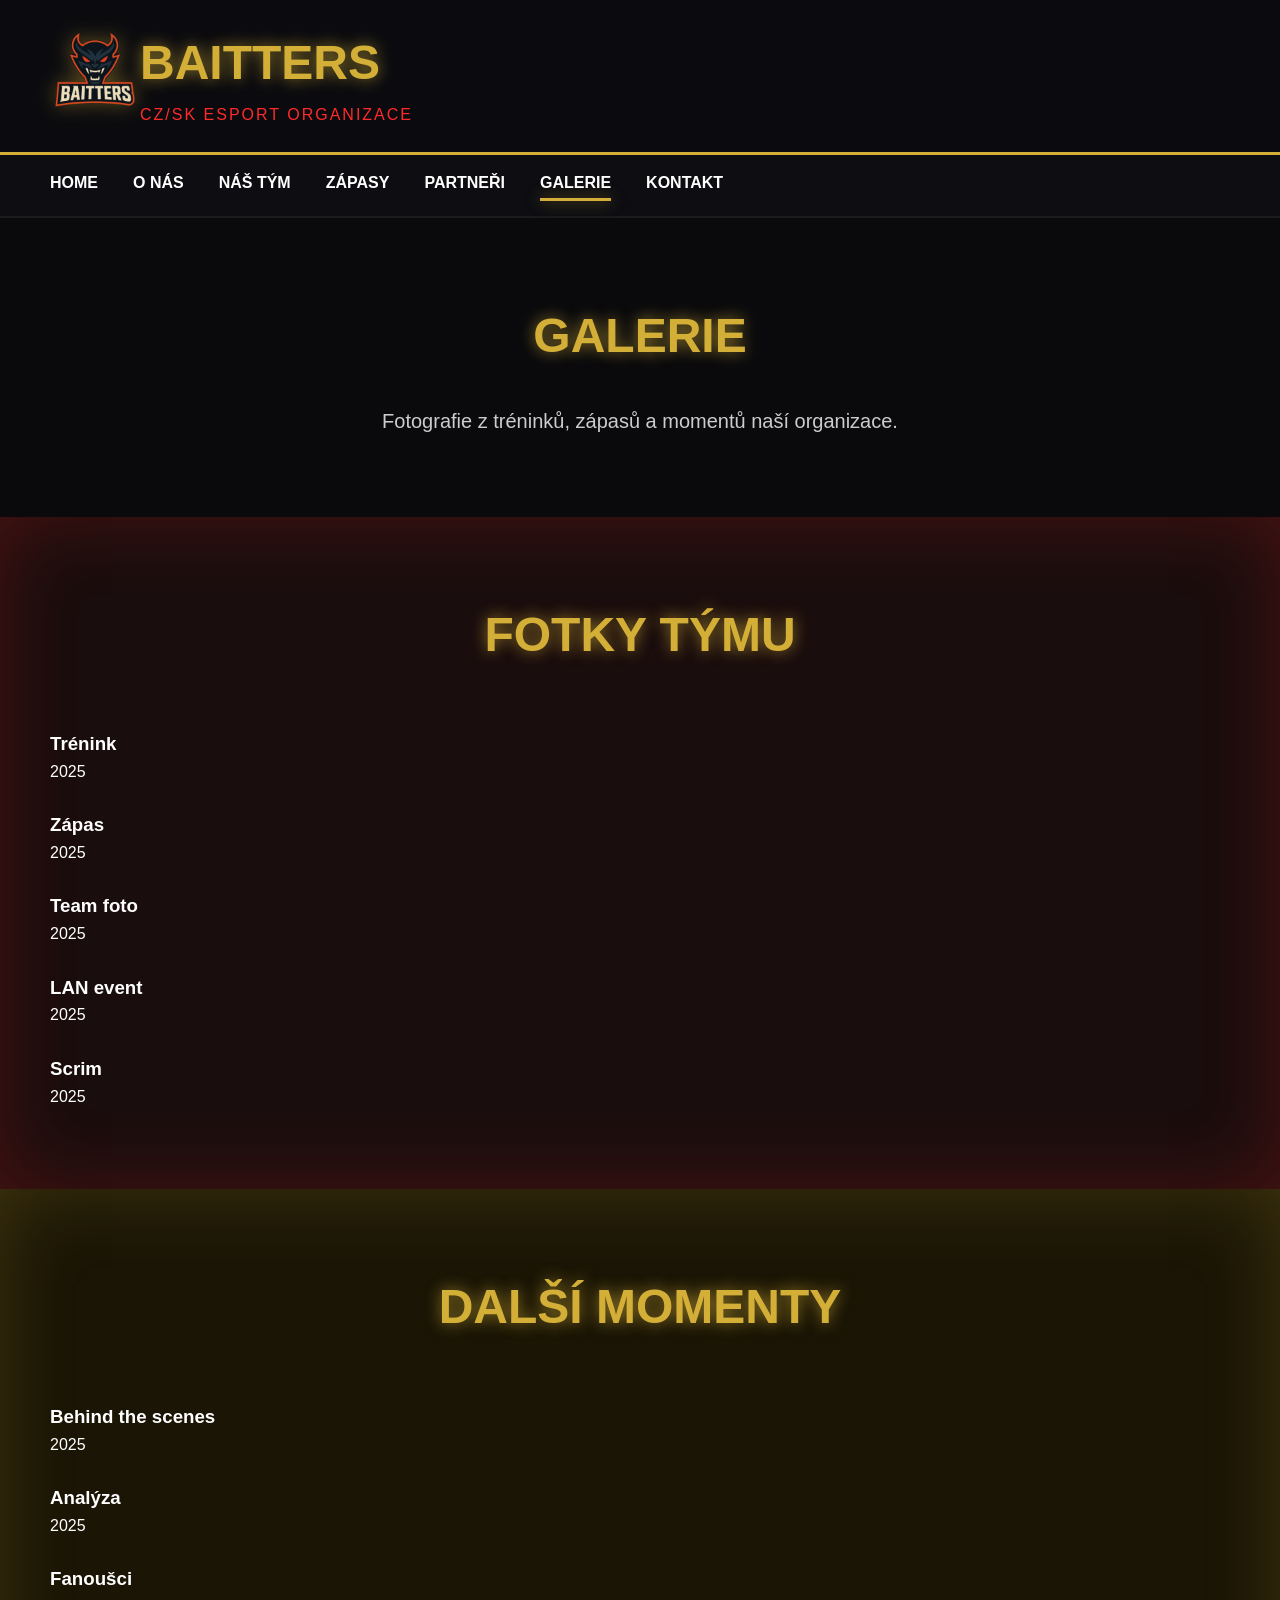
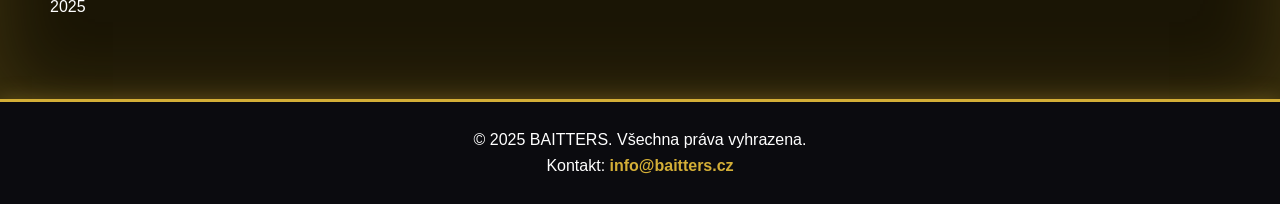
==== galerie.html @ eeb7fd48 "Update galerie.html" ====
<!DOCTYPE html>
<html lang="cs">
<head>
  <meta charset="UTF-8">
  <meta name="viewport" content="width=device-width, initial-scale=1.0">
  <title>GALERIE – BAITTERS ESPORTS</title>
  <link rel="stylesheet" href="style.css">
</head>
<body>

<header class="top-header">
  <div class="logo-box">
    <img src="1.png" alt="BAITTERS Logo">
  </div>
  <div class="title-box">
    <h1>BAITTERS</h1>
    <p>CZ/SK ESPORT ORGANIZACE</p>
  </div>
</header>

<nav class="nav">
  <a href="index.html">HOME</a>
  <a href="onas.html">O NÁS</a>
  <a href="tym.html">NÁŠ TÝM</a>
  <a href="zapasy.html">ZÁPASY</a>
  <a href="partneri.html">PARTNEŘI</a>
  <a href="galerie.html" class="active">GALERIE</a>
  <a href="kontakt.html">KONTAKT</a>
</nav>

<!-- SEKCE 1 – TITULEK -->
<section class="section block-dark text-center">
  <h2 class="section-title">GALERIE</h2>
  <p class="text">
    Fotografie z tréninků, zápasů a momentů naší organizace.
  </p>
</section>

<!-- SEKCE 2 – GALERIE -->
<section class="section block-red">
  <h2 class="section-title">FOTKY TÝMU</h2>

  <div class="team-grid">

    <div class="player-card">
      <img src="galerie1.png" class="player-icon" alt="">
      <div class="player-info">
        <h3>Trénink</h3>
        <p>2025</p>
      </div>
    </div>

    <div class="player-card">
      <img src="galerie2.png" class="player-icon" alt="">
      <div class="player-info">
        <h3>Zápas</h3>
        <p>2025</p>
      </div>
    </div>

    <div class="player-card">
      <img src="galerie3.png" class="player-icon" alt="">
      <div class="player-info">
        <h3>Team foto</h3>
        <p>2025</p>
      </div>
    </div>

    <div class="player-card">
      <img src="galerie4.png" class="player-icon" alt="">
      <div class="player-info">
        <h3>LAN event</h3>
        <p>2025</p>
      </div>
    </div>

    <div class="player-card">
      <img src="galerie5.png" class="player-icon" alt="">
      <div class="player-info">
        <h3>Scrim</h3>
        <p>2025</p>
      </div>
    </div>

  </div>
</section>

<!-- SEKCE 3 – DALŠÍ FOTKY -->
<section class="section block-gold">
  <h2 class="section-title">DALŠÍ MOMENTY</h2>

  <div class="team-grid">

    <div class="player-card">
      <img src="galerie6.png" class="player-icon" alt="">
      <div class="player-info">
        <h3>Behind the scenes</h3>
        <p>2025</p>
      </div>
    </div>

    <div class="player-card">
      <img src="galerie7.png" class="player-icon" alt="">
      <div class="player-info">
        <h3>Analýza</h3>
        <p>2025</p>
      </div>
    </div>

    <div class="player-card">
      <img src="galerie8.png" class="player-icon" alt="">
      <div class="player-info">
        <h3>Fanoušci</h3>
        <p>2025</p>
      </div>
    </div>

  </div>
</section>

<footer class="footer">
  <p>&copy; 2025 BAITTERS. Všechna práva vyhrazena.</p>
  <p>Kontakt: <a href="mailto:info@baitters.cz">info@baitters.cz</a></p>
</footer>

</body>
</html>
---- style.css ----
/* RESET */
* {
  margin: 0;
  padding: 0;
  box-sizing: border-box;
}

body {
  font-family: 'Segoe UI', sans-serif;
  background: #050507;
  color: white;
  line-height: 1.6;
}

/* BARVY */
:root {
  --red: #ff2a2a;
  --gold: #d4af37;
  --dark: #0a0a0d;
  --dark2: #111116;
  --glow-red: 0 0 15px rgba(255, 40, 40, 0.7);
  --glow-gold: 0 0 15px rgba(212,175,55,0.7);
}

/* HLAVIČKA */
.top-header {
  display: flex;
  align-items: center;
  padding: 25px 50px;
  background: #0b0b0f;
  border-bottom: 3px solid var(--gold);
  box-shadow: 0 0 25px rgba(212,175,55,0.3);
}

.logo-box img {
  height: 90px;
  filter: drop-shadow(0 0 10px rgba(212,175,55,0.4));
}

.title-box h1 {
  font-size: 48px;
  color: var(--gold);
  text-shadow: var(--glow-gold);
}

.title-box p {
  color: var(--red);
  font-size: 16px;
  letter-spacing: 2px;
}

/* NAVIGACE */
.nav {
  background: #0d0d12;
  display: flex;
  padding: 15px 50px;
  gap: 35px;
  border-bottom: 2px solid #1a1a1f;
}

.nav a {
  color: white;
  text-decoration: none;
  font-weight: 700;
  font-size: 16px;
  text-transform: uppercase;
  position: relative;
  padding-bottom: 5px;
}

.nav a::after {
  content: "";
  position: absolute;
  bottom: 0;
  left: 0;
  width: 0%;
  height: 3px;
  background: var(--gold);
  transition: 0.3s;
  box-shadow: var(--glow-gold);
}

.nav a:hover::after,
.nav a.active::after {
  width: 100%;
}

/* SEKCE */
.section {
  width: 100%;
  padding: 80px 50px;
}

.section-title {
  font-size: 48px;
  font-weight: 900;
  color: var(--gold);
  text-shadow: var(--glow-gold);
  margin-bottom: 30px;
  text-align: center;
}

/* FULL-WIDTH BLOKY */
.block-dark {
  background: #0a0a0d;
}

.block-darker {
  background: #08080a;
}

.block-red {
  background: #1a0d0d;
  box-shadow: inset 0 0 80px rgba(255, 40, 40, 0.2);
}

.block-gold {
  background: #1a1505;
  box-shadow: inset 0 0 80px rgba(212,175,55,0.2);
}

/* TEXT */
.text-center {
  text-align: center;
}

.text {
  max-width: 900px;
  margin: 0 auto;
  font-size: 20px;
  color: #ccc;
}

/* TLAČÍTKA */
.btn-red {
  background: var(--red);
  padding: 14px 28px;
  color: white;
  text-decoration: none;
  font-weight: 700;
  border-radius: 8px;
  box-shadow: var(--glow-red);
  transition: 0.3s;
}

.btn-red:hover {
  background: #ff4444;
  box-shadow: 0 0 25px rgba(255, 40, 40, 0.9);
}

.btn-outline {
  border: 2px solid var(--gold);
  padding: 14px 28px;
  color: var(--gold);
  text-decoration: none;
  font-weight: 700;
  border-radius: 8px;
  transition: 0.3s;
}

.btn-outline:hover {
  background: var(--gold);
  color: black;
  box-shadow: var(--glow-gold);
}

/* FOOTER */
.footer {
  background: #0b0b0f;
  text-align: center;
  padding: 25px;
  border-top: 3px solid var(--gold);
  box-shadow: 0 0 20px rgba(212,175,55,0.3);
}

.footer a {
  color: var(--gold);
  text-decoration: none;
  font-weight: 600;
}

.footer a:hover {
  text-shadow: var(--glow-gold);
}
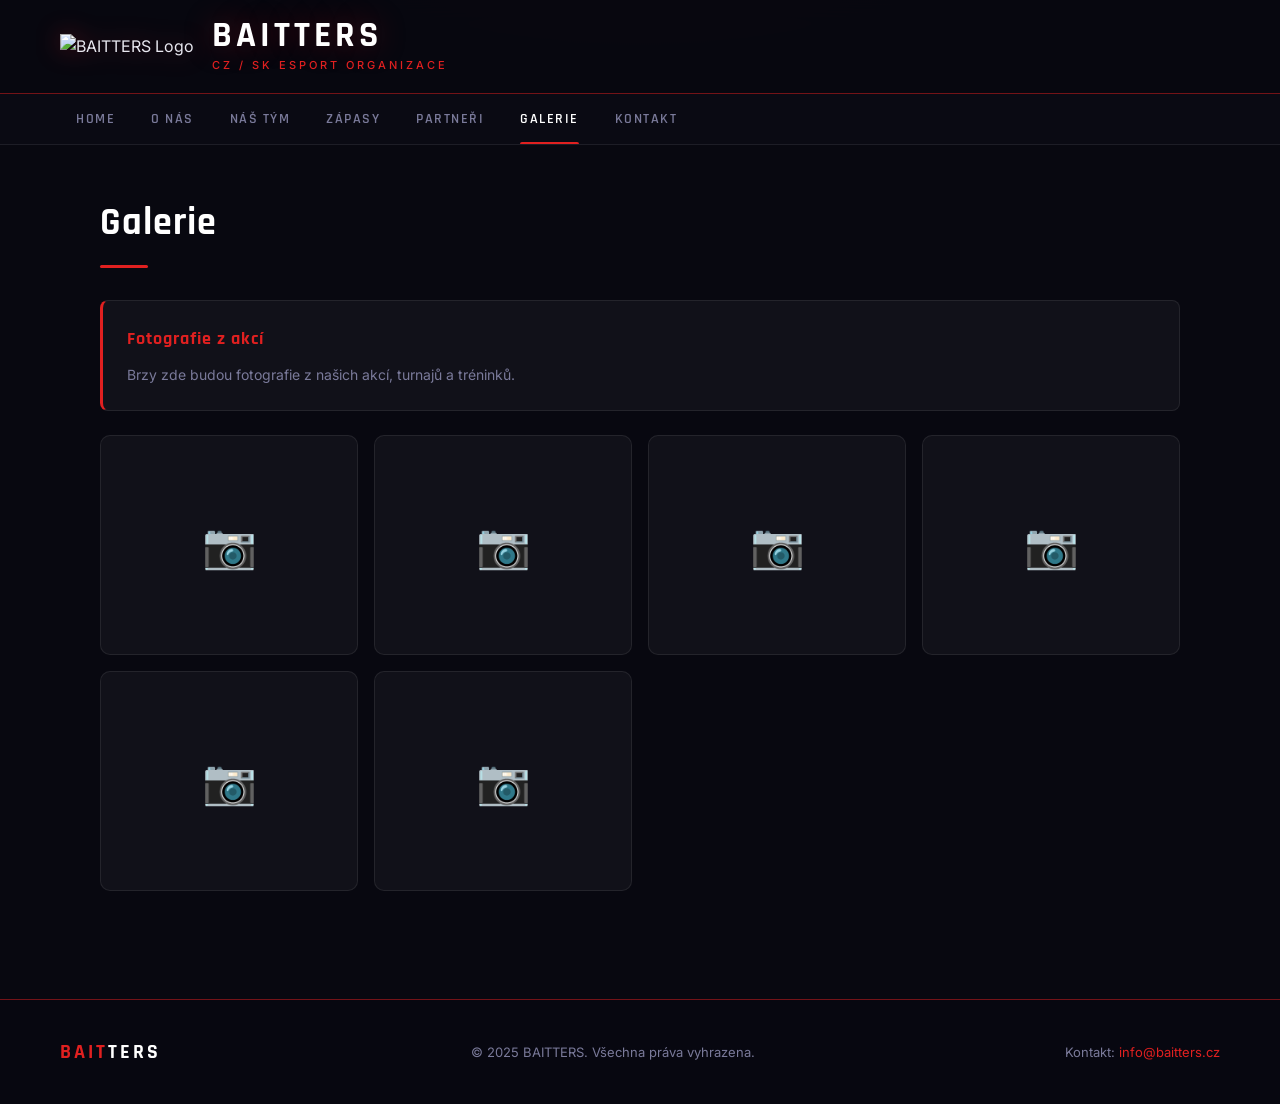
==== commit 5a1b0d8e: "Initial commit - BAITTERS esport web (modern redesign)" ====
--- a/galerie.html
+++ b/galerie.html
@@ -3,122 +3,55 @@
 <head>
   <meta charset="UTF-8">
   <meta name="viewport" content="width=device-width, initial-scale=1.0">
-  <title>GALERIE – BAITTERS ESPORTS</title>
+  <title>BAITTERS ESPORTS — Galerie</title>
   <link rel="stylesheet" href="style.css">
 </head>
 <body>
 
+<!-- HLAVIČKA -->
 <header class="top-header">
   <div class="logo-box">
-    <img src="1.png" alt="BAITTERS Logo">
+    <img src="logo.png" alt="BAITTERS Logo">
   </div>
   <div class="title-box">
     <h1>BAITTERS</h1>
-    <p>CZ/SK ESPORT ORGANIZACE</p>
+    <p>CZ / SK Esport Organizace</p>
   </div>
 </header>
 
+<!-- NAVIGACE -->
 <nav class="nav">
-  <a href="index.html">HOME</a>
-  <a href="onas.html">O NÁS</a>
-  <a href="tym.html">NÁŠ TÝM</a>
-  <a href="zapasy.html">ZÁPASY</a>
-  <a href="partneri.html">PARTNEŘI</a>
-  <a href="galerie.html" class="active">GALERIE</a>
-  <a href="kontakt.html">KONTAKT</a>
+  <a href="index.html">Home</a>
+  <a href="onas.html">O nás</a>
+  <a href="tym.html">Náš tým</a>
+  <a href="zapasy.html">Zápasy</a>
+  <a href="partneri.html">Partneři</a>
+  <a href="galerie.html" class="active">Galerie</a>
+  <a href="kontakt.html">Kontakt</a>
 </nav>
 
-<!-- SEKCE 1 – TITULEK -->
-<section class="section block-dark text-center">
-  <h2 class="section-title">GALERIE</h2>
-  <p class="text">
-    Fotografie z tréninků, zápasů a momentů naší organizace.
-  </p>
-</section>
+<!-- HLAVNÍ OBSAH -->
+<section class="main-content">
+  <h2>Galerie</h2>
 
-<!-- SEKCE 2 – GALERIE -->
-<section class="section block-red">
-  <h2 class="section-title">FOTKY TÝMU</h2>
+  <div class="content-box">
+    <h3>Fotografie z akcí</h3>
+    <p>Brzy zde budou fotografie z našich akcí, turnajů a tréninků.</p>
+  </div>
 
-  <div class="team-grid">
-
-    <div class="player-card">
-      <img src="galerie1.png" class="player-icon" alt="">
-      <div class="player-info">
-        <h3>Trénink</h3>
-        <p>2025</p>
-      </div>
-    </div>
-
-    <div class="player-card">
-      <img src="galerie2.png" class="player-icon" alt="">
-      <div class="player-info">
-        <h3>Zápas</h3>
-        <p>2025</p>
-      </div>
-    </div>
-
-    <div class="player-card">
-      <img src="galerie3.png" class="player-icon" alt="">
-      <div class="player-info">
-        <h3>Team foto</h3>
-        <p>2025</p>
-      </div>
-    </div>
-
-    <div class="player-card">
-      <img src="galerie4.png" class="player-icon" alt="">
-      <div class="player-info">
-        <h3>LAN event</h3>
-        <p>2025</p>
-      </div>
-    </div>
-
-    <div class="player-card">
-      <img src="galerie5.png" class="player-icon" alt="">
-      <div class="player-info">
-        <h3>Scrim</h3>
-        <p>2025</p>
-      </div>
-    </div>
-
+  <div class="gallery-grid">
+    <div class="gallery-item">📷</div>
+    <div class="gallery-item">📷</div>
+    <div class="gallery-item">📷</div>
+    <div class="gallery-item">📷</div>
+    <div class="gallery-item">📷</div>
+    <div class="gallery-item">📷</div>
   </div>
 </section>
 
-<!-- SEKCE 3 – DALŠÍ FOTKY -->
-<section class="section block-gold">
-  <h2 class="section-title">DALŠÍ MOMENTY</h2>
-
-  <div class="team-grid">
-
-    <div class="player-card">
-      <img src="galerie6.png" class="player-icon" alt="">
-      <div class="player-info">
-        <h3>Behind the scenes</h3>
-        <p>2025</p>
-      </div>
-    </div>
-
-    <div class="player-card">
-      <img src="galerie7.png" class="player-icon" alt="">
-      <div class="player-info">
-        <h3>Analýza</h3>
-        <p>2025</p>
-      </div>
-    </div>
-
-    <div class="player-card">
-      <img src="galerie8.png" class="player-icon" alt="">
-      <div class="player-info">
-        <h3>Fanoušci</h3>
-        <p>2025</p>
-      </div>
-    </div>
-
-  </div>
-</section>
-
+<!-- FOOTER -->
 <footer class="footer">
+  <div class="footer-brand"><span>BAIT</span>TERS</div>
   <p>&copy; 2025 BAITTERS. Všechna práva vyhrazena.</p>
   <p>Kontakt: <a href="mailto:info@baitters.cz">info@baitters.cz</a></p>
 </footer>
--- a/style.css
+++ b/style.css
@@ -1,184 +1,919 @@
-/* RESET */
-* {
+/* =============================================
+   BAITTERS ESPORTS — Modern Dark Theme
+   ============================================= */
+
+@import url('https://fonts.googleapis.com/css2?family=Rajdhani:wght@400;500;600;700&family=Inter:wght@300;400;500;600&display=swap');
+
+/* ---- RESET & BASE ---- */
+*, *::before, *::after {
   margin: 0;
   padding: 0;
   box-sizing: border-box;
 }
 
+:root {
+  --red:        #e02020;
+  --red-dark:   #a01010;
+  --red-glow:   rgba(224, 32, 32, 0.35);
+  --bg:         #080810;
+  --bg-card:    rgba(255,255,255,0.04);
+  --bg-card-hv: rgba(255,255,255,0.08);
+  --border:     rgba(255,255,255,0.08);
+  --border-red: rgba(224,32,32,0.5);
+  --text:       #e8e8f0;
+  --text-muted: #7a7a9a;
+  --white:      #ffffff;
+}
+
+html { scroll-behavior: smooth; }
+
 body {
-  font-family: 'Segoe UI', sans-serif;
-  background: #050507;
-  color: white;
+  font-family: 'Inter', 'Segoe UI', sans-serif;
+  background: var(--bg);
+  color: var(--text);
   line-height: 1.6;
-}
-
-/* BARVY */
-:root {
-  --red: #ff2a2a;
-  --gold: #d4af37;
-  --dark: #0a0a0d;
-  --dark2: #111116;
-  --glow-red: 0 0 15px rgba(255, 40, 40, 0.7);
-  --glow-gold: 0 0 15px rgba(212,175,55,0.7);
-}
-
-/* HLAVIČKA */
+  min-height: 100vh;
+  background-image:
+    radial-gradient(ellipse 80% 50% at 50% -20%, rgba(160,16,16,0.18) 0%, transparent 60%);
+}
+
+/* ---- SCROLLBAR ---- */
+::-webkit-scrollbar { width: 6px; }
+::-webkit-scrollbar-track { background: #0d0d18; }
+::-webkit-scrollbar-thumb { background: var(--red-dark); border-radius: 3px; }
+
+/* ---- HEADER ---- */
 .top-header {
   display: flex;
   align-items: center;
-  padding: 25px 50px;
-  background: #0b0b0f;
-  border-bottom: 3px solid var(--gold);
-  box-shadow: 0 0 25px rgba(212,175,55,0.3);
+  padding: 18px 60px;
+  background: rgba(8,8,16,0.85);
+  backdrop-filter: blur(12px);
+  border-bottom: 1px solid var(--border-red);
+  position: sticky;
+  top: 0;
+  z-index: 100;
 }
 
 .logo-box img {
-  height: 90px;
-  filter: drop-shadow(0 0 10px rgba(212,175,55,0.4));
-}
+  height: 56px;
+  filter: drop-shadow(0 0 12px var(--red-glow));
+  transition: filter 0.3s;
+}
+.logo-box img:hover { filter: drop-shadow(0 0 22px rgba(224,32,32,0.7)); }
+
+.title-box { margin-left: 18px; }
 
 .title-box h1 {
-  font-size: 48px;
-  color: var(--gold);
-  text-shadow: var(--glow-gold);
+  font-family: 'Rajdhani', sans-serif;
+  font-size: 36px;
+  font-weight: 700;
+  color: var(--white);
+  letter-spacing: 4px;
+  line-height: 1;
+  text-shadow: 0 0 30px var(--red-glow);
 }
 
 .title-box p {
+  font-size: 11px;
+  font-weight: 500;
+  letter-spacing: 3px;
   color: var(--red);
-  font-size: 16px;
-  letter-spacing: 2px;
-}
-
-/* NAVIGACE */
+  text-transform: uppercase;
+  margin-top: 3px;
+}
+
+/* ---- NAVIGATION ---- */
 .nav {
-  background: #0d0d12;
-  display: flex;
-  padding: 15px 50px;
-  gap: 35px;
-  border-bottom: 2px solid #1a1a1f;
+  display: flex;
+  align-items: center;
+  padding: 0 60px;
+  gap: 4px;
+  background: rgba(12,12,20,0.9);
+  backdrop-filter: blur(8px);
+  border-bottom: 1px solid var(--border);
 }
 
 .nav a {
-  color: white;
+  color: var(--text-muted);
   text-decoration: none;
-  font-weight: 700;
-  font-size: 16px;
-  text-transform: uppercase;
+  font-family: 'Rajdhani', sans-serif;
+  font-size: 14px;
+  font-weight: 600;
+  letter-spacing: 1.5px;
+  text-transform: uppercase;
+  padding: 14px 16px;
   position: relative;
-  padding-bottom: 5px;
+  transition: color 0.25s;
 }
 
 .nav a::after {
-  content: "";
+  content: '';
+  position: absolute;
+  bottom: 0;
+  left: 16px;
+  right: 16px;
+  height: 2px;
+  background: var(--red);
+  transform: scaleX(0);
+  transition: transform 0.25s ease;
+  border-radius: 2px 2px 0 0;
+}
+
+.nav a:hover { color: var(--white); }
+.nav a:hover::after { transform: scaleX(1); }
+
+.nav a.active {
+  color: var(--white);
+}
+.nav a.active::after { transform: scaleX(1); }
+
+/* ---- HERO ---- */
+.hero-section {
+  position: relative;
+  padding: 110px 60px 100px;
+  text-align: center;
+  overflow: hidden;
+}
+
+.hero-section::before {
+  content: '';
+  position: absolute;
+  inset: 0;
+  background:
+    radial-gradient(ellipse 60% 70% at 50% 50%, rgba(160,16,16,0.22) 0%, transparent 70%);
+  pointer-events: none;
+}
+
+.hero-section::after {
+  content: '';
   position: absolute;
   bottom: 0;
   left: 0;
-  width: 0%;
+  right: 0;
+  height: 1px;
+  background: linear-gradient(90deg, transparent, var(--red-dark), transparent);
+}
+
+.hero-label {
+  display: inline-block;
+  font-size: 11px;
+  font-weight: 600;
+  letter-spacing: 3px;
+  text-transform: uppercase;
+  color: var(--red);
+  border: 1px solid var(--border-red);
+  padding: 6px 16px;
+  border-radius: 20px;
+  margin-bottom: 24px;
+  background: rgba(224,32,32,0.07);
+}
+
+.hero-content h2 {
+  font-family: 'Rajdhani', sans-serif;
+  font-size: 72px;
+  font-weight: 700;
+  line-height: 1.05;
+  letter-spacing: 2px;
+  color: var(--white);
+  margin-bottom: 20px;
+  text-shadow: 0 0 60px var(--red-glow);
+}
+
+.hero-content h2 span { color: var(--red); }
+
+.hero-content p {
+  font-size: 17px;
+  color: var(--text-muted);
+  max-width: 520px;
+  margin: 0 auto 36px;
+  font-weight: 300;
+}
+
+.hero-buttons {
+  display: flex;
+  gap: 16px;
+  justify-content: center;
+  flex-wrap: wrap;
+}
+
+/* ---- BUTTONS ---- */
+.btn {
+  padding: 13px 32px;
+  border-radius: 6px;
+  font-family: 'Rajdhani', sans-serif;
+  font-size: 14px;
+  font-weight: 700;
+  letter-spacing: 1.5px;
+  text-transform: uppercase;
+  text-decoration: none;
+  display: inline-flex;
+  align-items: center;
+  gap: 8px;
+  cursor: pointer;
+  border: none;
+  transition: all 0.25s;
+  position: relative;
+  overflow: hidden;
+}
+
+.btn-primary {
+  background: linear-gradient(135deg, var(--red), #c01818);
+  color: #fff;
+  box-shadow: 0 4px 24px rgba(224,32,32,0.35);
+}
+.btn-primary:hover {
+  background: linear-gradient(135deg, #f03030, var(--red));
+  box-shadow: 0 6px 32px rgba(224,32,32,0.55);
+  transform: translateY(-2px);
+}
+
+.btn-secondary {
+  background: transparent;
+  color: var(--text);
+  border: 1px solid var(--border);
+}
+.btn-secondary:hover {
+  border-color: var(--red);
+  color: var(--red);
+  transform: translateY(-2px);
+}
+
+/* ---- MAIN 2-COLUMN LAYOUT ---- */
+.main-content-layout {
+  display: grid;
+  grid-template-columns: 1fr 1fr;
+  gap: 28px;
+  max-width: 1200px;
+  margin: 48px auto;
+  padding: 0 60px;
+}
+
+/* ---- SECTION TITLES ---- */
+.section-title {
+  font-family: 'Rajdhani', sans-serif;
+  font-size: 13px;
+  font-weight: 700;
+  letter-spacing: 3px;
+  text-transform: uppercase;
+  color: var(--red);
+  margin-bottom: 20px;
+  display: flex;
+  align-items: center;
+  gap: 12px;
+}
+.section-title::after {
+  content: '';
+  flex: 1;
+  height: 1px;
+  background: var(--border);
+}
+
+/* ---- CARD ---- */
+.card {
+  background: var(--bg-card);
+  border: 1px solid var(--border);
+  border-radius: 12px;
+  padding: 28px;
+  transition: border-color 0.25s, background 0.25s;
+}
+.card:hover {
+  border-color: var(--border-red);
+  background: var(--bg-card-hv);
+}
+
+/* ---- MATCHES TABLE ---- */
+.matches-table {
+  width: 100%;
+  border-collapse: collapse;
+  font-size: 14px;
+}
+
+.matches-table thead th {
+  font-family: 'Rajdhani', sans-serif;
+  font-size: 11px;
+  font-weight: 700;
+  letter-spacing: 2px;
+  text-transform: uppercase;
+  color: var(--text-muted);
+  padding: 0 0 12px;
+  text-align: left;
+  border-bottom: 1px solid var(--border);
+}
+
+.matches-table tbody tr {
+  border-bottom: 1px solid var(--border);
+  transition: background 0.2s;
+}
+.matches-table tbody tr:last-child { border-bottom: none; }
+.matches-table tbody tr:hover { background: rgba(255,255,255,0.03); }
+
+.matches-table tbody td {
+  padding: 12px 0;
+  color: var(--text);
+}
+
+.matches-table tbody td:first-child { color: var(--text-muted); font-size: 12px; }
+
+.score-win {
+  font-family: 'Rajdhani', sans-serif;
+  font-weight: 700;
+  font-size: 15px;
+  color: #3cd66e;
+  background: rgba(60,214,110,0.1);
+  padding: 3px 10px;
+  border-radius: 4px;
+}
+
+.score-loss {
+  font-family: 'Rajdhani', sans-serif;
+  font-weight: 700;
+  font-size: 15px;
+  color: #e05555;
+  background: rgba(224,85,85,0.1);
+  padding: 3px 10px;
+  border-radius: 4px;
+}
+
+/* ---- NEWS ---- */
+.news-item {
+  padding: 18px 0;
+  border-bottom: 1px solid var(--border);
+}
+.news-item:last-child { border-bottom: none; padding-bottom: 0; }
+.news-item:first-child { padding-top: 0; }
+
+.news-date {
+  font-size: 11px;
+  font-weight: 500;
+  letter-spacing: 1px;
+  color: var(--red);
+  margin-bottom: 5px;
+  text-transform: uppercase;
+}
+
+.news-item h4 {
+  font-family: 'Rajdhani', sans-serif;
+  font-size: 17px;
+  font-weight: 600;
+  color: var(--white);
+  margin-bottom: 6px;
+}
+
+.news-item p {
+  font-size: 13px;
+  color: var(--text-muted);
+  line-height: 1.5;
+}
+
+/* ---- GENERAL MAIN-CONTENT ---- */
+.main-content {
+  padding: 48px 60px;
+  max-width: 1200px;
+  margin: 0 auto;
+}
+
+.main-content h2 {
+  font-family: 'Rajdhani', sans-serif;
+  font-size: 38px;
+  font-weight: 700;
+  letter-spacing: 1px;
+  color: var(--white);
+  margin-bottom: 32px;
+  position: relative;
+  padding-bottom: 14px;
+}
+.main-content h2::after {
+  content: '';
+  position: absolute;
+  bottom: 0;
+  left: 0;
+  width: 48px;
   height: 3px;
-  background: var(--gold);
-  transition: 0.3s;
-  box-shadow: var(--glow-gold);
-}
-
-.nav a:hover::after,
-.nav a.active::after {
+  background: var(--red);
+  border-radius: 2px;
+}
+
+/* ---- CONTENT BOX ---- */
+.content-box {
+  background: var(--bg-card);
+  border: 1px solid var(--border);
+  border-left: 3px solid var(--red);
+  border-radius: 8px;
+  padding: 24px;
+  margin-bottom: 20px;
+}
+.content-box h3 {
+  font-family: 'Rajdhani', sans-serif;
+  font-size: 18px;
+  font-weight: 700;
+  color: var(--red);
+  margin-bottom: 10px;
+  letter-spacing: 1px;
+}
+.content-box p { color: var(--text-muted); font-size: 14px; }
+.content-box a { color: var(--red); text-decoration: none; }
+.content-box a:hover { text-decoration: underline; }
+
+/* ---- GALLERY ---- */
+.gallery-grid {
+  display: grid;
+  grid-template-columns: repeat(auto-fill, minmax(240px, 1fr));
+  gap: 16px;
+  margin-top: 24px;
+}
+
+.gallery-item {
+  background: var(--bg-card);
+  border: 1px solid var(--border);
+  border-radius: 10px;
+  height: 220px;
+  display: flex;
+  align-items: center;
+  justify-content: center;
+  font-size: 44px;
+  color: var(--text-muted);
+  transition: border-color 0.25s, transform 0.25s;
+  cursor: pointer;
+}
+.gallery-item:hover {
+  border-color: var(--border-red);
+  transform: scale(1.02);
+}
+
+/* ---- CONTACT ---- */
+.contact-section {
+  display: grid;
+  grid-template-columns: repeat(auto-fit, minmax(280px, 1fr));
+  gap: 24px;
+  margin-top: 32px;
+}
+
+.contact-box {
+  background: var(--bg-card);
+  border: 1px solid var(--border);
+  border-radius: 12px;
+  padding: 28px;
+  transition: border-color 0.25s;
+}
+.contact-box:hover { border-color: var(--border-red); }
+
+.contact-box h3 {
+  font-family: 'Rajdhani', sans-serif;
+  font-size: 18px;
+  font-weight: 700;
+  color: var(--white);
+  margin-bottom: 14px;
+  display: flex;
+  align-items: center;
+  gap: 10px;
+}
+
+.contact-box p { font-size: 14px; color: var(--text-muted); }
+.contact-box a { color: var(--red); text-decoration: none; }
+.contact-box a:hover { text-decoration: underline; }
+
+.contact-form {
+  display: flex;
+  flex-direction: column;
+  gap: 12px;
+}
+
+.contact-form input,
+.contact-form textarea {
+  background: rgba(255,255,255,0.04);
+  border: 1px solid var(--border);
+  border-radius: 8px;
+  color: var(--text);
+  padding: 12px 16px;
+  font-family: 'Inter', sans-serif;
+  font-size: 14px;
+  transition: border-color 0.2s, background 0.2s;
+  resize: vertical;
+}
+.contact-form input::placeholder,
+.contact-form textarea::placeholder { color: var(--text-muted); }
+
+.contact-form input:focus,
+.contact-form textarea:focus {
+  outline: none;
+  border-color: var(--red);
+  background: rgba(255,255,255,0.06);
+}
+
+/* ---- TEAM GRID ---- */
+.team-section {
+  padding: 48px 60px;
+}
+.team-section h2 {
+  font-family: 'Rajdhani', sans-serif;
+  font-size: 38px;
+  font-weight: 700;
+  color: var(--white);
+  margin-bottom: 32px;
+  position: relative;
+  padding-bottom: 14px;
+}
+.team-section h2::after {
+  content: '';
+  position: absolute;
+  bottom: 0;
+  left: 0;
+  width: 48px;
+  height: 3px;
+  background: var(--red);
+  border-radius: 2px;
+}
+
+.team-grid {
+  display: grid;
+  grid-template-columns: repeat(auto-fill, minmax(260px, 1fr));
+  gap: 24px;
+}
+
+.player {
+  background: var(--bg-card);
+  border: 1px solid var(--border);
+  border-radius: 12px;
+  overflow: hidden;
+  transition: border-color 0.25s, transform 0.3s;
+}
+.player:hover {
+  border-color: var(--border-red);
+  transform: translateY(-6px);
+}
+
+.player-top {
+  background: var(--red);
+  color: #fff;
+  text-align: center;
+  padding: 8px;
+  font-family: 'Rajdhani', sans-serif;
+  font-size: 13px;
+  font-weight: 700;
+  letter-spacing: 2px;
+  text-transform: uppercase;
+}
+
+.player-photo {
   width: 100%;
-}
-
-/* SEKCE */
-.section {
+  height: 260px;
+  object-fit: contain;
+  background: rgba(160,16,16,0.1);
+}
+
+.player-info {
+  padding: 20px;
+}
+.player-info h3 {
+  font-family: 'Rajdhani', sans-serif;
+  font-size: 20px;
+  color: var(--red);
+  margin-bottom: 8px;
+  font-weight: 700;
+}
+.player-info p {
+  font-size: 13px;
+  color: var(--text-muted);
+  margin: 4px 0;
+}
+
+/* ---- FOOTER ---- */
+.footer {
+  background: rgba(8,8,16,0.95);
+  border-top: 1px solid var(--border-red);
+  padding: 36px 60px;
+  margin-top: 60px;
+  display: flex;
+  align-items: center;
+  justify-content: space-between;
+  flex-wrap: wrap;
+  gap: 12px;
+}
+
+.footer-brand {
+  font-family: 'Rajdhani', sans-serif;
+  font-size: 20px;
+  font-weight: 700;
+  color: var(--white);
+  letter-spacing: 3px;
+}
+.footer-brand span { color: var(--red); }
+
+.footer p {
+  font-size: 13px;
+  color: var(--text-muted);
+}
+.footer a { color: var(--red); text-decoration: none; }
+.footer a:hover { text-decoration: underline; }
+
+/* ---- RESPONSIVE ---- */
+@media (max-width: 900px) {
+  .main-content-layout { grid-template-columns: 1fr; padding: 0 24px; }
+  .main-content { padding: 32px 24px; }
+  .team-section { padding: 32px 24px; }
+  .top-header { padding: 14px 24px; }
+  .nav { padding: 0 12px; gap: 0; overflow-x: auto; }
+  .hero-section { padding: 64px 24px 56px; }
+  .hero-content h2 { font-size: 46px; }
+  .footer { padding: 28px 24px; }
+}
+
+@media (max-width: 600px) {
+  .top-header { flex-direction: column; gap: 10px; text-align: center; }
+  .title-box { margin-left: 0; }
+  .title-box h1 { font-size: 28px; }
+  .hero-content h2 { font-size: 36px; }
+  .hero-buttons { flex-direction: column; align-items: center; }
+  .nav a { font-size: 12px; padding: 12px 10px; }
+  .footer { flex-direction: column; text-align: center; }
+}
+
+/* =============================================
+   ZÁPASY — statistiky & badge
+   ============================================= */
+
+.match-stats-row {
+  display: grid;
+  grid-template-columns: repeat(4, 1fr);
+  gap: 16px;
+  margin-bottom: 28px;
+}
+
+.stat-box {
+  background: var(--bg-card);
+  border: 1px solid var(--border);
+  border-radius: 10px;
+  padding: 20px;
+  text-align: center;
+  transition: border-color 0.25s;
+}
+.stat-box:hover { border-color: var(--border-red); }
+
+.stat-box.stat-win  { border-color: rgba(60,214,110,0.3); }
+.stat-box.stat-loss { border-color: rgba(224,85,85,0.3); }
+
+.stat-number {
+  font-family: 'Rajdhani', sans-serif;
+  font-size: 38px;
+  font-weight: 700;
+  color: var(--white);
+  line-height: 1;
+}
+.stat-box.stat-win  .stat-number { color: #3cd66e; }
+.stat-box.stat-loss .stat-number { color: #e05555; }
+
+.stat-label {
+  font-size: 11px;
+  font-weight: 600;
+  letter-spacing: 2px;
+  text-transform: uppercase;
+  color: var(--text-muted);
+  margin-top: 6px;
+}
+
+.match-badge {
+  font-family: 'Rajdhani', sans-serif;
+  font-size: 12px;
+  font-weight: 700;
+  letter-spacing: 1px;
+  text-transform: uppercase;
+  padding: 3px 10px;
+  border-radius: 4px;
+}
+.match-badge.win  { background: rgba(60,214,110,0.12); color: #3cd66e; border: 1px solid rgba(60,214,110,0.25); }
+.match-badge.loss { background: rgba(224,85,85,0.12);  color: #e05555; border: 1px solid rgba(224,85,85,0.25); }
+
+@media (max-width: 700px) {
+  .match-stats-row { grid-template-columns: repeat(2, 1fr); }
+}
+
+/* =============================================
+   TÝM — player karty
+   ============================================= */
+
+.team-grid {
+  display: grid;
+  grid-template-columns: repeat(auto-fill, minmax(200px, 1fr));
+  gap: 20px;
+}
+
+.player-card {
+  background: var(--bg-card);
+  border: 1px solid var(--border);
+  border-radius: 14px;
+  overflow: hidden;
+  transition: border-color 0.25s, transform 0.3s;
+  display: flex;
+  flex-direction: column;
+}
+.player-card:hover {
+  border-color: var(--border-red);
+  transform: translateY(-6px);
+}
+
+.player-card-header {
+  padding: 14px 16px 0;
+  display: flex;
+  justify-content: flex-end;
+}
+
+.player-role {
+  font-family: 'Rajdhani', sans-serif;
+  font-size: 11px;
+  font-weight: 700;
+  letter-spacing: 2px;
+  text-transform: uppercase;
+  padding: 4px 10px;
+  border-radius: 20px;
+}
+
+.role-igl     { background: rgba(224,32,32,0.15);  color: #e02020; border: 1px solid rgba(224,32,32,0.35); }
+.role-awp     { background: rgba(130,80,255,0.15); color: #a060ff; border: 1px solid rgba(130,80,255,0.35); }
+.role-entry   { background: rgba(255,140,0,0.15);  color: #ff8c00; border: 1px solid rgba(255,140,0,0.35); }
+.role-lurker  { background: rgba(0,180,200,0.12);  color: #00c8dc; border: 1px solid rgba(0,180,200,0.3); }
+.role-support { background: rgba(60,214,110,0.12); color: #3cd66e; border: 1px solid rgba(60,214,110,0.3); }
+
+.player-avatar {
+  position: relative;
+  width: 100px;
+  height: 100px;
+  margin: 16px auto 0;
+  border-radius: 50%;
+  overflow: hidden;
+  border: 2px solid var(--border-red);
+  background: rgba(160,16,16,0.1);
+  display: flex;
+  align-items: center;
+  justify-content: center;
+}
+
+.player-avatar img {
   width: 100%;
-  padding: 80px 50px;
-}
-
-.section-title {
-  font-size: 48px;
-  font-weight: 900;
-  color: var(--gold);
-  text-shadow: var(--glow-gold);
-  margin-bottom: 30px;
+  height: 100%;
+  object-fit: cover;
+  position: absolute;
+  inset: 0;
+}
+
+.avatar-placeholder {
+  font-family: 'Rajdhani', sans-serif;
+  font-size: 28px;
+  font-weight: 700;
+  color: var(--border-red);
+  z-index: 1;
+}
+
+.player-card-body {
+  padding: 16px;
   text-align: center;
-}
-
-/* FULL-WIDTH BLOKY */
-.block-dark {
-  background: #0a0a0d;
-}
-
-.block-darker {
-  background: #08080a;
-}
-
-.block-red {
-  background: #1a0d0d;
-  box-shadow: inset 0 0 80px rgba(255, 40, 40, 0.2);
-}
-
-.block-gold {
-  background: #1a1505;
-  box-shadow: inset 0 0 80px rgba(212,175,55,0.2);
-}
-
-/* TEXT */
-.text-center {
-  text-align: center;
-}
-
-.text {
-  max-width: 900px;
-  margin: 0 auto;
+  flex: 1;
+  display: flex;
+  flex-direction: column;
+  align-items: center;
+}
+
+.player-nick {
+  font-family: 'Rajdhani', sans-serif;
   font-size: 20px;
-  color: #ccc;
-}
-
-/* TLAČÍTKA */
-.btn-red {
+  font-weight: 700;
+  color: var(--white);
+  letter-spacing: 1px;
+  margin: 0;
+}
+
+.player-real {
+  font-size: 12px;
+  color: var(--text-muted);
+  margin-top: 3px;
+}
+
+.player-divider {
+  width: 32px;
+  height: 2px;
   background: var(--red);
-  padding: 14px 28px;
-  color: white;
-  text-decoration: none;
-  font-weight: 700;
+  border-radius: 2px;
+  margin: 14px 0;
+  opacity: 0.6;
+}
+
+.player-stats {
+  display: flex;
+  gap: 20px;
+  justify-content: center;
+  width: 100%;
+}
+
+.pstat {
+  display: flex;
+  flex-direction: column;
+  align-items: center;
+}
+
+.pstat-val {
+  font-family: 'Rajdhani', sans-serif;
+  font-size: 18px;
+  font-weight: 700;
+  color: var(--white);
+}
+
+.pstat-lbl {
+  font-size: 10px;
+  font-weight: 600;
+  letter-spacing: 1px;
+  text-transform: uppercase;
+  color: var(--text-muted);
+  margin-top: 2px;
+}
+
+/* =============================================
+   TÝM — přepínač Maine / Academy
+   ============================================= */
+
+.team-tabs {
+  display: flex;
+  gap: 8px;
+  margin-bottom: 32px;
+}
+
+.team-tab {
+  display: flex;
+  align-items: center;
+  gap: 8px;
+  background: var(--bg-card);
+  border: 1px solid var(--border);
   border-radius: 8px;
-  box-shadow: var(--glow-red);
-  transition: 0.3s;
-}
-
-.btn-red:hover {
-  background: #ff4444;
-  box-shadow: 0 0 25px rgba(255, 40, 40, 0.9);
-}
-
-.btn-outline {
-  border: 2px solid var(--gold);
-  padding: 14px 28px;
-  color: var(--gold);
-  text-decoration: none;
-  font-weight: 700;
-  border-radius: 8px;
-  transition: 0.3s;
-}
-
-.btn-outline:hover {
-  background: var(--gold);
-  color: black;
-  box-shadow: var(--glow-gold);
-}
-
-/* FOOTER */
-.footer {
-  background: #0b0b0f;
-  text-align: center;
-  padding: 25px;
-  border-top: 3px solid var(--gold);
-  box-shadow: 0 0 20px rgba(212,175,55,0.3);
-}
-
-.footer a {
-  color: var(--gold);
-  text-decoration: none;
-  font-weight: 600;
-}
-
-.footer a:hover {
-  text-shadow: var(--glow-gold);
-}
+  color: var(--text-muted);
+  font-family: 'Rajdhani', sans-serif;
+  font-size: 14px;
+  font-weight: 700;
+  letter-spacing: 2px;
+  text-transform: uppercase;
+  padding: 10px 22px;
+  cursor: pointer;
+  transition: all 0.2s;
+}
+
+.team-tab:hover {
+  color: var(--white);
+  border-color: var(--border-red);
+}
+
+.team-tab.active {
+  background: rgba(255,255,255,0.06);
+  color: var(--white);
+  border-color: var(--border-red);
+}
+
+.tab-dot {
+  width: 8px;
+  height: 8px;
+  border-radius: 50%;
+  display: inline-block;
+}
+.dot-maine   { background: var(--red); box-shadow: 0 0 8px var(--red-glow); }
+.dot-academy { background: #3c9bff;    box-shadow: 0 0 8px rgba(60,155,255,0.5); }
+
+/* Roster header */
+.team-roster-header {
+  display: flex;
+  align-items: center;
+  gap: 16px;
+  margin-bottom: 24px;
+}
+
+.roster-badge {
+  font-family: 'Rajdhani', sans-serif;
+  font-size: 12px;
+  font-weight: 700;
+  letter-spacing: 3px;
+  text-transform: uppercase;
+  padding: 5px 14px;
+  border-radius: 4px;
+}
+.badge-maine   { background: rgba(224,32,32,0.15);  color: var(--red);  border: 1px solid var(--border-red); }
+.badge-academy { background: rgba(60,155,255,0.12); color: #3c9bff;     border: 1px solid rgba(60,155,255,0.35); }
+
+.roster-desc {
+  font-size: 13px;
+  color: var(--text-muted);
+}
+
+/* Academy karty — modrý akcent */
+.player-card.academy {
+  border-color: rgba(60,155,255,0.15);
+}
+.player-card.academy:hover {
+  border-color: rgba(60,155,255,0.45);
+}
+.player-card.academy .player-avatar {
+  border-color: rgba(60,155,255,0.45);
+  background: rgba(60,155,255,0.06);
+}
+.player-card.academy .avatar-placeholder {
+  color: rgba(60,155,255,0.7);
+}
+
+.divider-academy {
+  background: #3c9bff !important;
+}
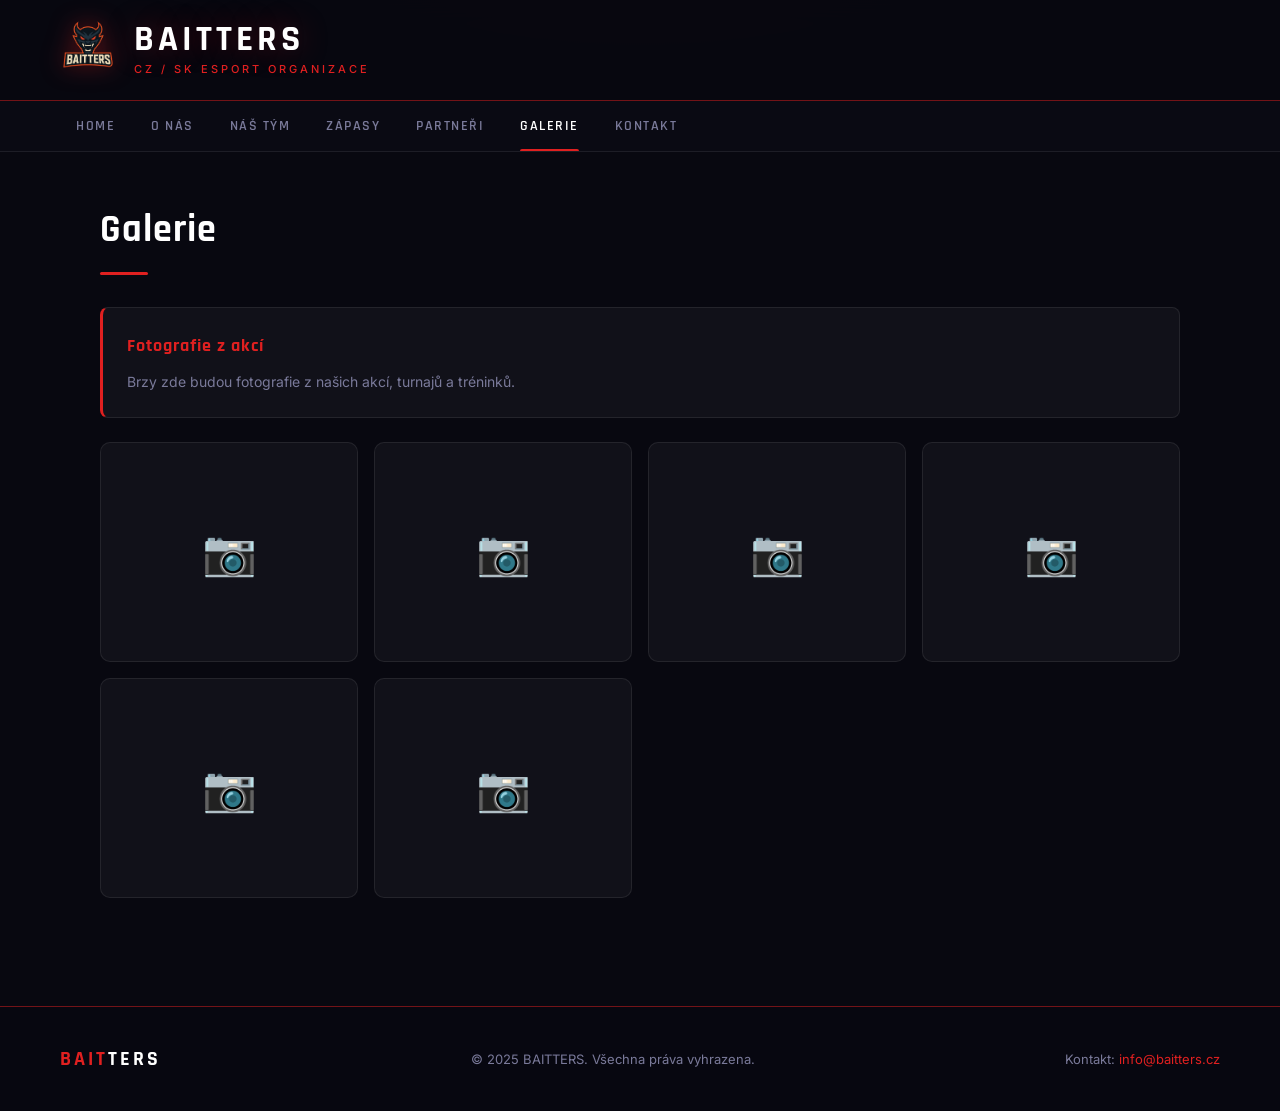
==== commit df564873: "Add logo (1.png) and player placeholder (2.png), fix image paths" ====
--- a/galerie.html
+++ b/galerie.html
@@ -1,4 +1,4 @@
-<!DOCTYPE html>
+﻿<!DOCTYPE html>
 <html lang="cs">
 <head>
   <meta charset="UTF-8">
@@ -11,7 +11,7 @@
 <!-- HLAVIČKA -->
 <header class="top-header">
   <div class="logo-box">
-    <img src="logo.png" alt="BAITTERS Logo">
+    <img src="1.png" alt="BAITTERS Logo">
   </div>
   <div class="title-box">
     <h1>BAITTERS</h1>
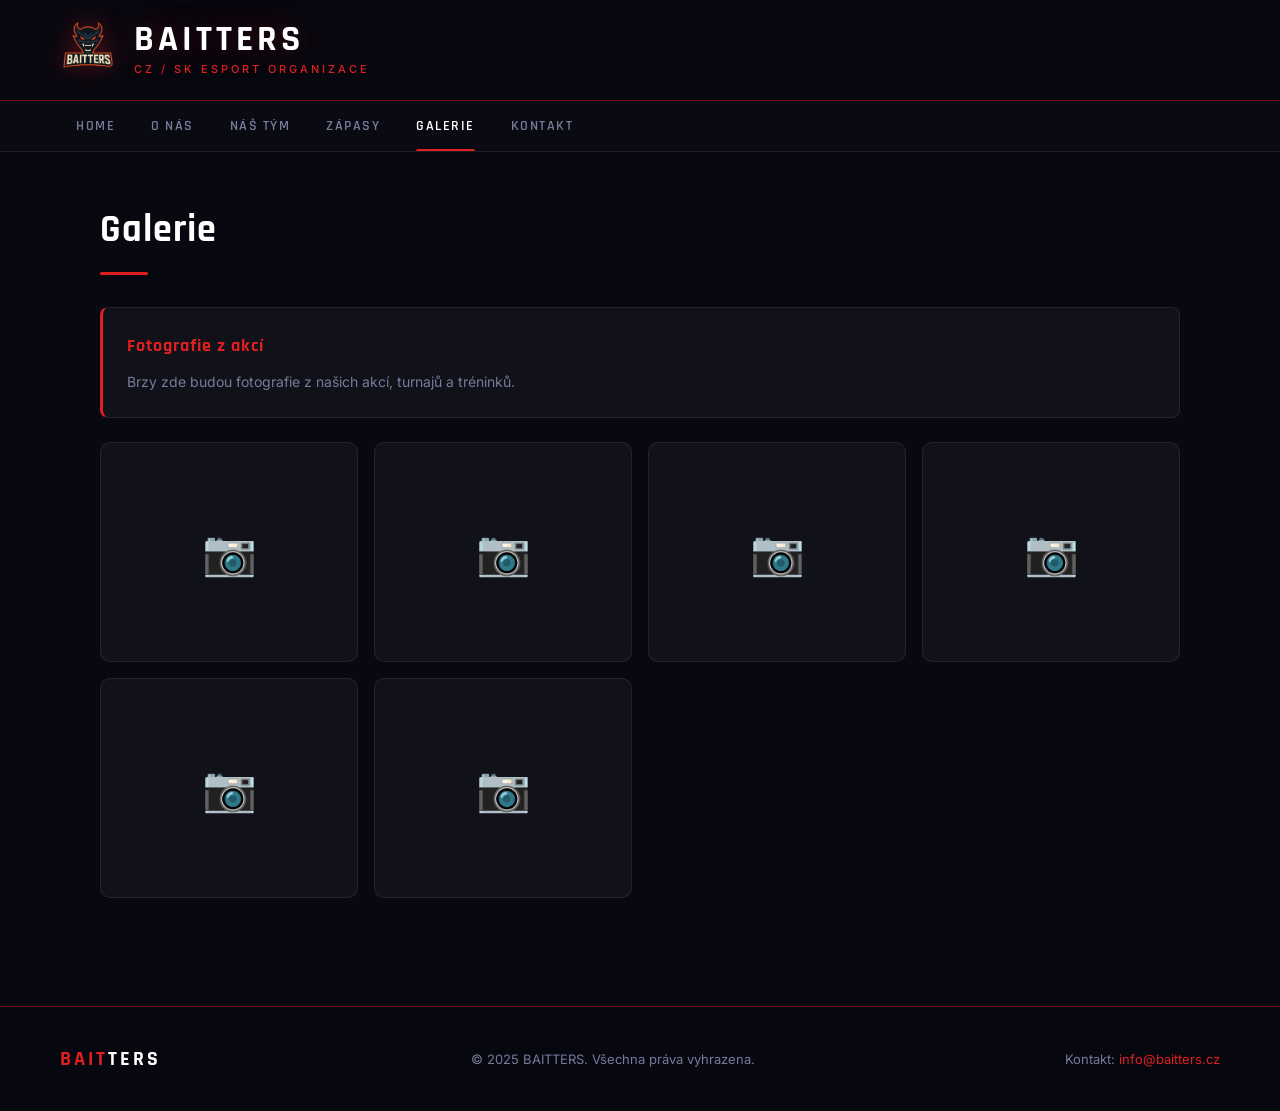
==== commit 41560c42: "Remove partneri section from nav and delete partneri.html" ====
--- a/galerie.html
+++ b/galerie.html
@@ -25,7 +25,6 @@
   <a href="onas.html">O nás</a>
   <a href="tym.html">Náš tým</a>
   <a href="zapasy.html">Zápasy</a>
-  <a href="partneri.html">Partneři</a>
   <a href="galerie.html" class="active">Galerie</a>
   <a href="kontakt.html">Kontakt</a>
 </nav>
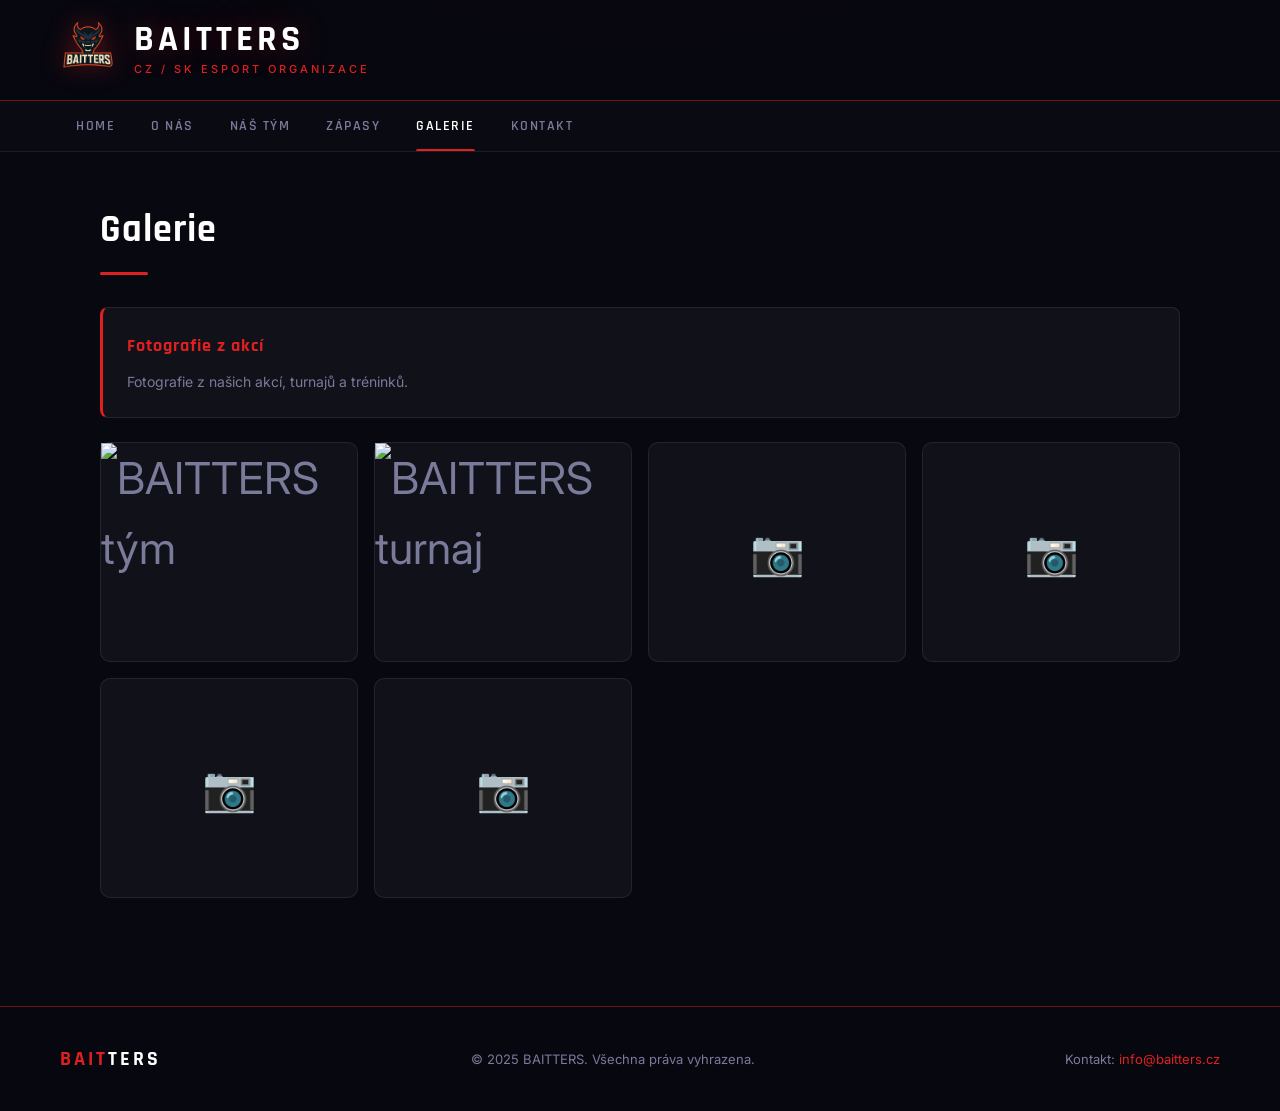
==== commit a95aad50: "Update galerie.html" ====
--- a/galerie.html
+++ b/galerie.html
@@ -1,4 +1,4 @@
-﻿<!DOCTYPE html>
+<!DOCTYPE html>
 <html lang="cs">
 <head>
   <meta charset="UTF-8">
@@ -7,7 +7,6 @@
   <link rel="stylesheet" href="style.css">
 </head>
 <body>
-
 <!-- HLAVIČKA -->
 <header class="top-header">
   <div class="logo-box">
@@ -18,7 +17,6 @@
     <p>CZ / SK Esport Organizace</p>
   </div>
 </header>
-
 <!-- NAVIGACE -->
 <nav class="nav">
   <a href="index.html">Home</a>
@@ -28,32 +26,27 @@
   <a href="galerie.html" class="active">Galerie</a>
   <a href="kontakt.html">Kontakt</a>
 </nav>
-
 <!-- HLAVNÍ OBSAH -->
 <section class="main-content">
   <h2>Galerie</h2>
-
   <div class="content-box">
     <h3>Fotografie z akcí</h3>
-    <p>Brzy zde budou fotografie z našich akcí, turnajů a tréninků.</p>
+    <p>Fotografie z našich akcí, turnajů a tréninků.</p>
   </div>
-
   <div class="gallery-grid">
-    <div class="gallery-item">📷</div>
-    <div class="gallery-item">📷</div>
+    <div class="gallery-item"><img src="galerie1.jpg" alt="BAITTERS tým" style="width:100%; height:100%; object-fit:cover;"></div>
+    <div class="gallery-item"><img src="galerie2.jpg" alt="BAITTERS turnaj" style="width:100%; height:100%; object-fit:cover;"></div>
     <div class="gallery-item">📷</div>
     <div class="gallery-item">📷</div>
     <div class="gallery-item">📷</div>
     <div class="gallery-item">📷</div>
   </div>
 </section>
-
 <!-- FOOTER -->
 <footer class="footer">
   <div class="footer-brand"><span>BAIT</span>TERS</div>
   <p>&copy; 2025 BAITTERS. Všechna práva vyhrazena.</p>
   <p>Kontakt: <a href="mailto:info@baitters.cz">info@baitters.cz</a></p>
 </footer>
-
 </body>
 </html>
--- a/style.css
+++ b/style.css
@@ -415,6 +415,147 @@
 .content-box a { color: var(--red); text-decoration: none; }
 .content-box a:hover { text-decoration: underline; }
 
+/* ---- ABOUT PAGE ---- */
+.about-page {
+  max-width: 1180px;
+}
+
+.about-hero {
+  display: grid;
+  grid-template-columns: minmax(0, 1.5fr) minmax(280px, 0.8fr);
+  gap: 28px;
+  align-items: stretch;
+  margin-bottom: 28px;
+}
+
+.about-copy {
+  position: relative;
+  overflow: hidden;
+  min-height: 300px;
+  padding: 42px;
+  border: 1px solid var(--border);
+  border-radius: 12px;
+  background:
+    linear-gradient(135deg, rgba(224,32,32,0.18), transparent 44%),
+    rgba(255,255,255,0.04);
+}
+
+.about-copy::after {
+  content: 'BAITTERS';
+  position: absolute;
+  right: -8px;
+  bottom: -32px;
+  font-family: 'Rajdhani', sans-serif;
+  font-size: 112px;
+  font-weight: 700;
+  letter-spacing: 8px;
+  color: rgba(255,255,255,0.035);
+  line-height: 1;
+  pointer-events: none;
+}
+
+.about-kicker {
+  display: inline-flex;
+  margin-bottom: 18px;
+  color: var(--red);
+  font-family: 'Rajdhani', sans-serif;
+  font-size: 13px;
+  font-weight: 700;
+  letter-spacing: 3px;
+  text-transform: uppercase;
+}
+
+.about-copy h2 {
+  margin-bottom: 18px;
+  font-size: 56px;
+  line-height: 1;
+}
+
+.about-copy p {
+  position: relative;
+  max-width: 660px;
+  color: #b8b8d0;
+  font-size: 17px;
+  z-index: 1;
+}
+
+.about-panel {
+  display: grid;
+  gap: 14px;
+}
+
+.about-panel div {
+  display: flex;
+  flex-direction: column;
+  justify-content: center;
+  min-height: 88px;
+  padding: 22px;
+  border: 1px solid var(--border);
+  border-left: 3px solid var(--red);
+  border-radius: 10px;
+  background: var(--bg-card);
+}
+
+.about-panel strong {
+  font-family: 'Rajdhani', sans-serif;
+  font-size: 34px;
+  line-height: 1;
+  color: var(--white);
+}
+
+.about-panel span {
+  margin-top: 6px;
+  color: var(--text-muted);
+  font-size: 12px;
+  font-weight: 600;
+  letter-spacing: 1.5px;
+  text-transform: uppercase;
+}
+
+.about-grid {
+  display: grid;
+  grid-template-columns: repeat(2, minmax(0, 1fr));
+  gap: 20px;
+}
+
+.about-card {
+  position: relative;
+  min-height: 190px;
+  margin-bottom: 0;
+  padding: 30px;
+  overflow: hidden;
+  transition: border-color 0.25s, background 0.25s, transform 0.25s;
+}
+
+.about-card:hover {
+  border-color: var(--border-red);
+  background: var(--bg-card-hv);
+  transform: translateY(-3px);
+}
+
+.about-number {
+  position: absolute;
+  top: 20px;
+  right: 24px;
+  font-family: 'Rajdhani', sans-serif;
+  font-size: 42px;
+  font-weight: 700;
+  color: rgba(255,255,255,0.05);
+  line-height: 1;
+}
+
+.about-card h3 {
+  margin-bottom: 14px;
+  color: var(--white);
+  font-size: 22px;
+}
+
+.about-card p {
+  max-width: 520px;
+  color: #9b9bbb;
+  line-height: 1.7;
+}
+
 /* ---- GALLERY ---- */
 .gallery-grid {
   display: grid;
@@ -611,6 +752,10 @@
 @media (max-width: 900px) {
   .main-content-layout { grid-template-columns: 1fr; padding: 0 24px; }
   .main-content { padding: 32px 24px; }
+  .about-hero { grid-template-columns: 1fr; }
+  .about-copy { min-height: auto; padding: 32px; }
+  .about-copy h2 { font-size: 46px; }
+  .about-grid { grid-template-columns: 1fr; }
   .team-section { padding: 32px 24px; }
   .top-header { padding: 14px 24px; }
   .nav { padding: 0 12px; gap: 0; overflow-x: auto; }
@@ -625,6 +770,12 @@
   .title-box h1 { font-size: 28px; }
   .hero-content h2 { font-size: 36px; }
   .hero-buttons { flex-direction: column; align-items: center; }
+  .about-copy { padding: 28px 22px; }
+  .about-copy::after { font-size: 64px; right: -18px; bottom: -18px; }
+  .about-copy h2 { font-size: 38px; }
+  .about-copy p { font-size: 15px; }
+  .about-panel strong { font-size: 28px; }
+  .about-card { min-height: auto; padding: 26px 22px; }
   .nav a { font-size: 12px; padding: 12px 10px; }
   .footer { flex-direction: column; text-align: center; }
 }
@@ -736,10 +887,10 @@
 
 .player-avatar {
   position: relative;
-  width: 100px;
-  height: 100px;
+  width: 128px;
+  height: 128px;
   margin: 16px auto 0;
-  border-radius: 50%;
+  border-radius: 8px;
   overflow: hidden;
   border: 2px solid var(--border-red);
   background: rgba(160,16,16,0.1);
@@ -751,9 +902,10 @@
 .player-avatar img {
   width: 100%;
   height: 100%;
-  object-fit: cover;
+  object-fit: contain;
   position: absolute;
   inset: 0;
+  background: rgba(8,8,16,0.72);
 }
 
 .avatar-placeholder {
@@ -762,6 +914,10 @@
   font-weight: 700;
   color: var(--border-red);
   z-index: 1;
+}
+
+.player-avatar img + .avatar-placeholder {
+  display: none;
 }
 
 .player-card-body {
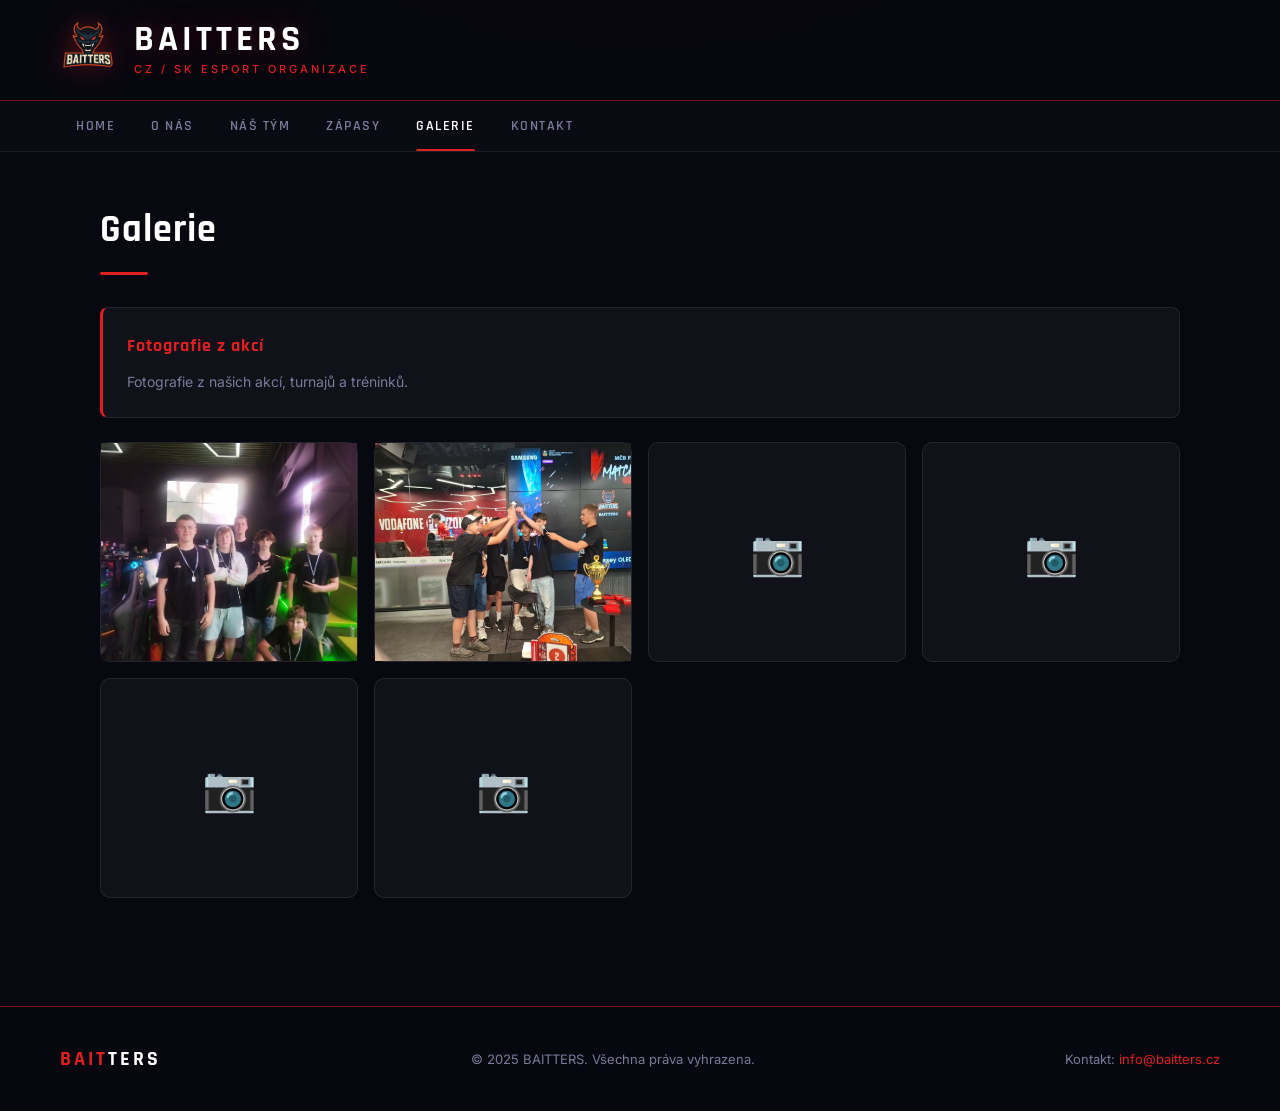
==== commit 9ef32b75: "Update galerie.html" ====
--- a/galerie.html
+++ b/galerie.html
@@ -34,8 +34,8 @@
     <p>Fotografie z našich akcí, turnajů a tréninků.</p>
   </div>
   <div class="gallery-grid">
-    <div class="gallery-item"><img src="galerie1.jpg" alt="BAITTERS tým" style="width:100%; height:100%; object-fit:cover;"></div>
-    <div class="gallery-item"><img src="galerie2.jpg" alt="BAITTERS turnaj" style="width:100%; height:100%; object-fit:cover;"></div>
+    <div class="gallery-item"><img src="3.png" alt="BAITTERS tým" style="width:100%; height:100%; object-fit:cover;"></div>
+    <div class="gallery-item"><img src="4.png" alt="BAITTERS turnaj" style="width:100%; height:100%; object-fit:cover;"></div>
     <div class="gallery-item">📷</div>
     <div class="gallery-item">📷</div>
     <div class="gallery-item">📷</div>
